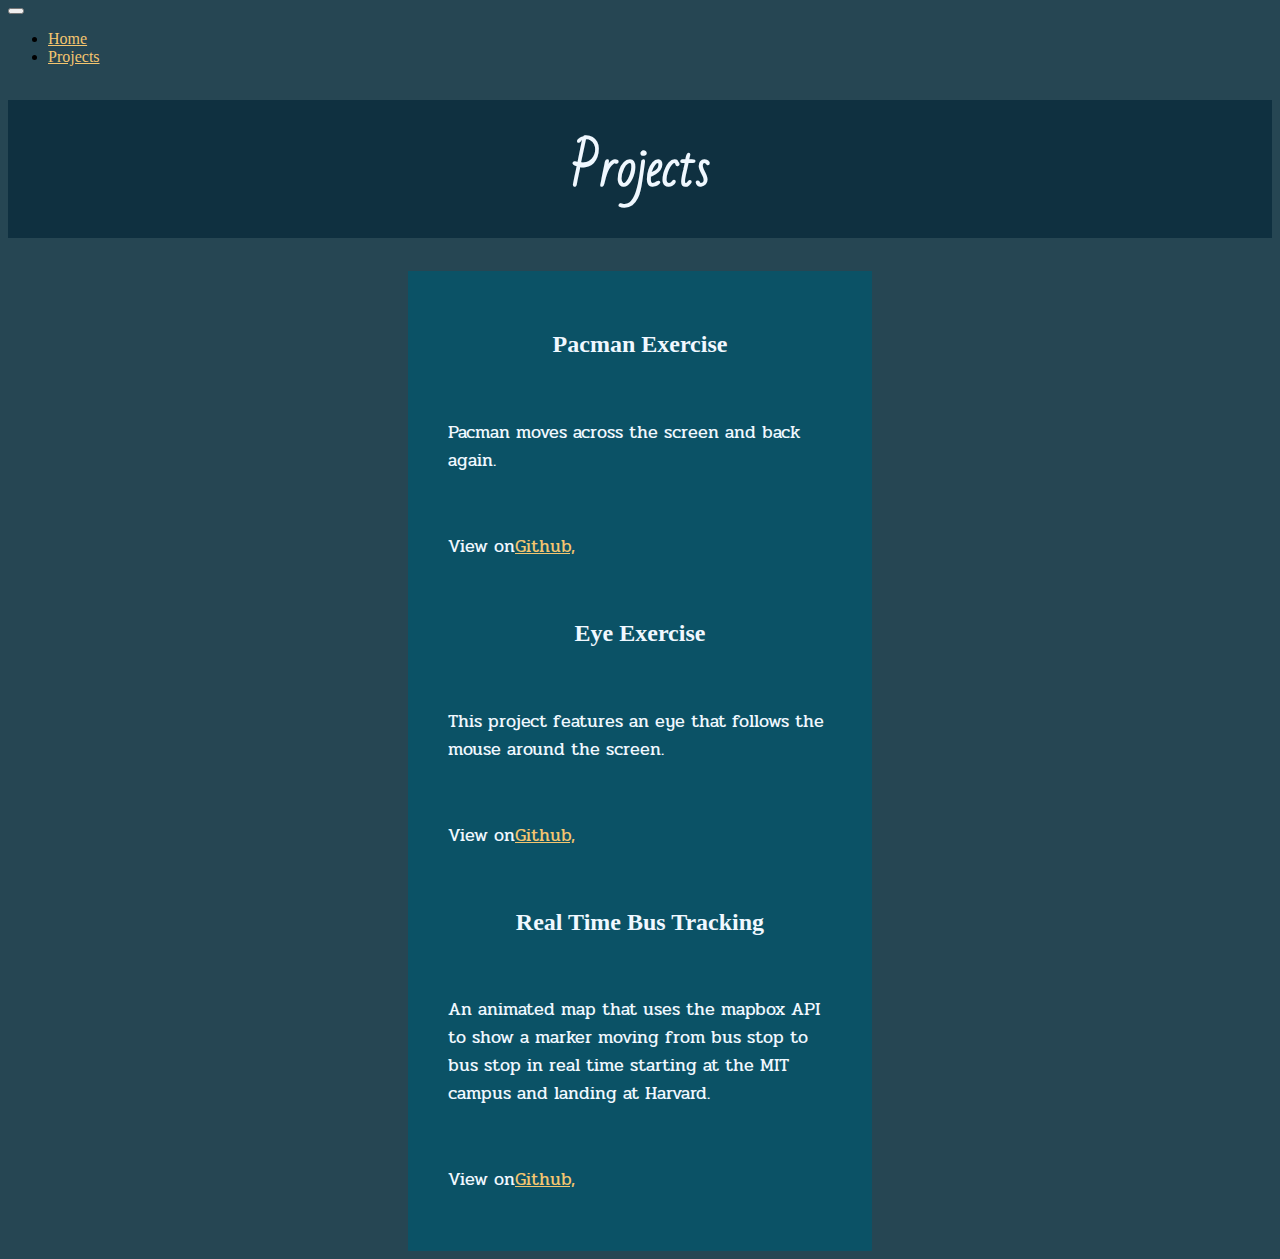
==== projects.html @ 961bdf24 "adds technology icons with grid layout" ====
<html>
  <head>
    <!-- Bootstrap -->
    <meta charset="utf-8" />
    <meta name="viewport" content="width=device-width, initial-scale=1" />
    <link
      href="https://cdn.jsdelivr.net/npm/bootstrap@5.2.3/dist/css/bootstrap.min.css"
      rel="stylesheet"
      integrity="sha384-rbsA2VBKQhggwzxH7pPCaAqO46MgnOM80zW1RWuH61DGLwZJEdK2Kadq2F9CUG65"
      crossorigin="anonymous"
    />

    <!-- Stylesheet -->
    <link rel="stylesheet" href="style.css" />

    <!-- Google Fonts -->
    <link rel="preconnect" href="https://fonts.googleapis.com" />
    <link rel="preconnect" href="https://fonts.gstatic.com" crossorigin />

    <link
      href="https://fonts.googleapis.com/css2?family=Bad+Script&family=Pridi&display=swap"
      rel="stylesheet"
    />

    <link
      href="https://fonts.googleapis.com/css2?family=Bad+Script&display=swap"
      rel="stylesheet"
    />

    <link
      href="https://fonts.googleapis.com/css2?family=Bad+Script&family=Damion&display=swap"
      rel="stylesheet"
    />
    <link
      href="https://fonts.googleapis.com/css2?family=Bad+Script&display=swap"
      rel="stylesheet"
    />
  </head>
  <title></title>
  <body>
    <!-- Navigation -->
    <nav class="navbar navbar-expand-lg navbar-dark bg-dark static-top">
      <div class="container">
        <!-- <a class="navbar-brand" href="#">
          <img
            src="https://placeholder.pics/svg/150x50/888888/EEE/Logo"
            alt="..."
            height="36"
          />
        </a> -->
        <button
          class="navbar-toggler"
          type="button"
          data-bs-toggle="collapse"
          data-bs-target="#navbarSupportedContent"
          aria-controls="navbarSupportedContent"
          aria-expanded="false"
          aria-label="Toggle navigation"
        >
          <span class="navbar-toggler-icon"></span>
        </button>
        <div class="collapse navbar-collapse" id="navbarSupportedContent">
          <ul class="navbar-nav ms-auto">
            <li class="nav-item">
              <a class="nav-link" aria-current="page" href="index.html">Home</a>
            </li>
            <li class="nav-item">
              <a class="nav-link active" href="projects.html">Projects</a>
            </li>
            <!-- <li class="nav-item dropdown">
              <a
                class="nav-link dropdown-toggle"
                href="#"
                id="navbarDropdown"
                role="button"
                data-bs-toggle="dropdown"
                aria-expanded="false"
              >
                Dropdown
              </a>
              <ul
                class="dropdown-menu dropdown-menu-end"
                aria-labelledby="navbarDropdown"
              >
                <li><a class="dropdown-item" href="#">Action</a></li>
                <li><a class="dropdown-item" href="#">Another action</a></li>
                <li>
                  <hr class="dropdown-divider" />
                </li>
                <li>
                  <a class="dropdown-item" href="#">Something else here</a>
                </li>
              </ul>
            </li> -->
          </ul>
        </div>
      </div>
    </nav>
    <h1>Projects</h1>
    <div class="bio">
      <h2>Pacman Exercise</h2>

      <p>Pacman moves across the screen and back again.</p>
      <p>
        View on<a class="link" href="https://github.com/Valorieb/PacmanExercise"
          >Github,</a
        >
      </p>
      <h2>Eye Exercise</h2>
      <p>
        This project features an eye that follows the mouse around the screen.
      </p>
      <p>
        View on<a
          class="link"
          href="https://github.com/Valorieb/EyeMovementExercise"
          >Github,</a
        >
      </p>
      <h2>Real Time Bus Tracking</h2>
      <p>
        An animated map that uses the mapbox API to show a marker moving from
        bus stop to bus stop in real time starting at the MIT campus and landing
        at Harvard.
      </p>
      <p>
        View on<a
          class="link"
          href="https://github.com/Valorieb/BusTrackerExercise"
          >Github,</a
        >
      </p>
    </div>
  </body>
</html>
---- style.css ----
a {
  color: rgb(244, 197, 111);
}

body {
  background-color: #264653;
}

h1 {
  text-align: center;
  color: aliceblue;
  background-color: #0f3040;
  padding: 20px;
  font-family: "Bad Script", cursive;
  font-size: 50px;
}

h2 {
  text-align: center;
  padding: 20px;
}

h3 {
  text-align: center;
  padding: 20px;
}

p {
  font-family: "Bad Script", cursive;
  font-family: "Pridi", serif;
  font-size: 18px;
  padding: 20px;
}
.bio {
  background-color: #0b5266;
  color: aliceblue;
  margin-left: 400px;
  margin-right: 400px;
  padding: 20px;
}

.link {
  color: rgb(244, 197, 111);
}
.link:hover {
  color: aquamarine;
}
.profile_pic {
  height: 20%;
  display: block;
  margin-left: auto;
  margin-right: auto;
  padding: 10px;
}

.tech_content {
  display: grid;
  grid-template-columns: 1fr 1fr 1fr;
  gap: 5px;
}

.tech_icon {
  height: 20%;
  display: block;
  margin-left: auto;
  margin-right: auto;
  padding: 10px;
}
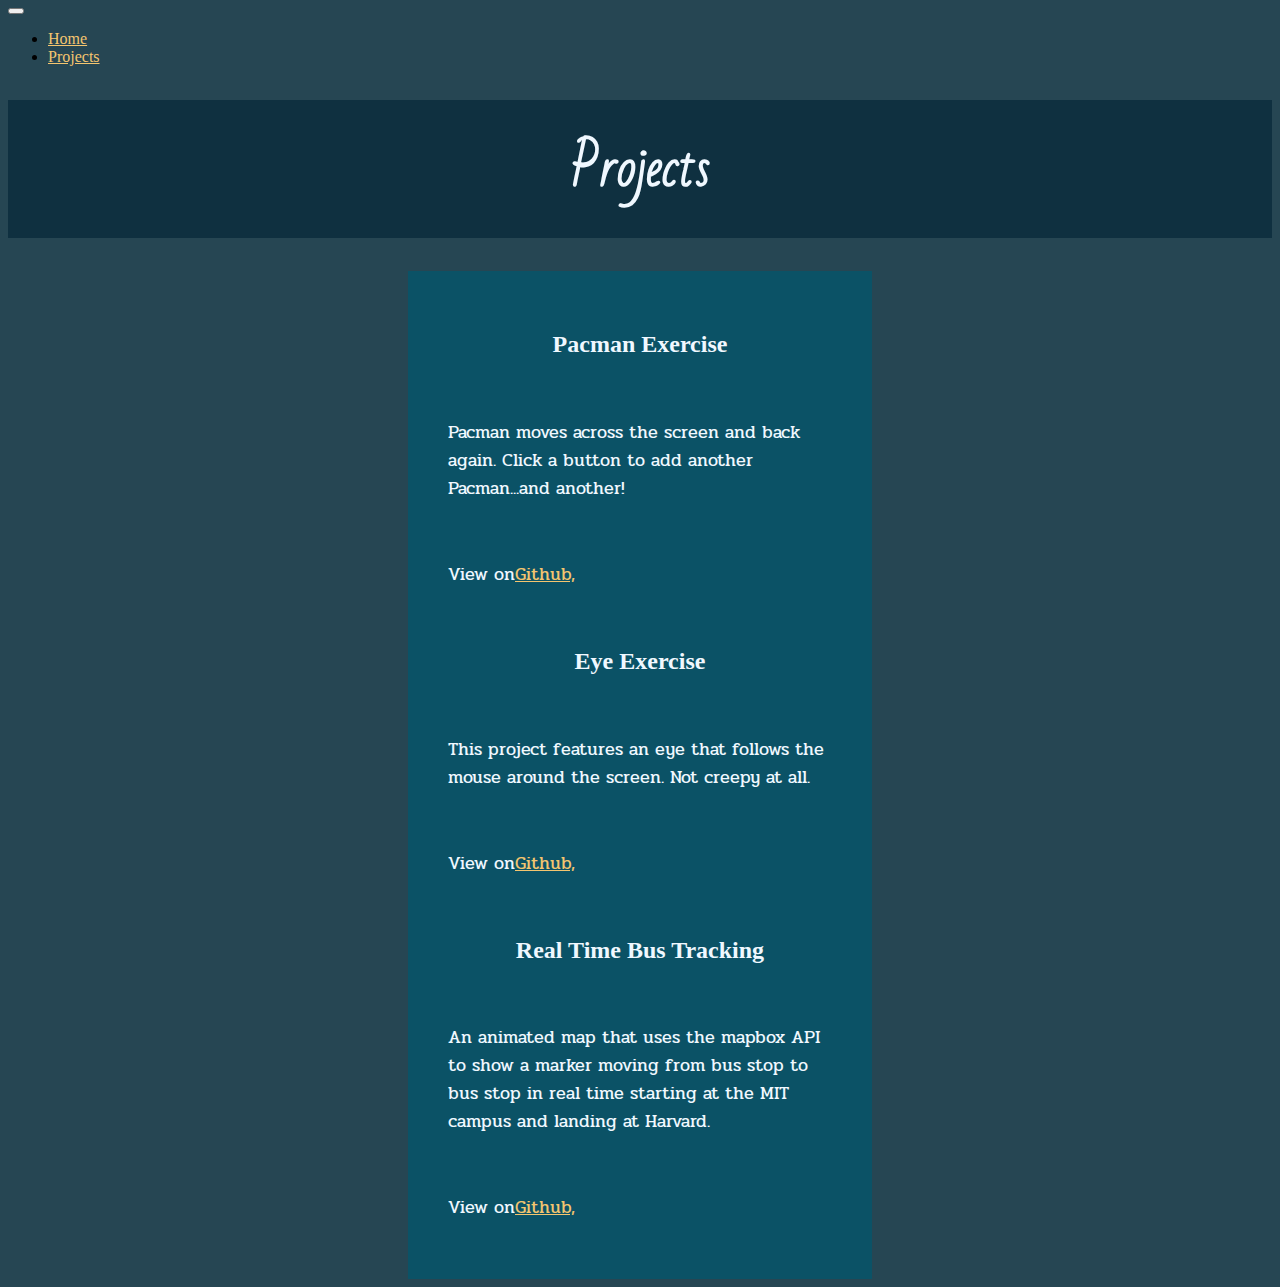
==== commit 48cd10e3: "adds introduction video" ====
--- a/projects.html
+++ b/projects.html
@@ -100,7 +100,10 @@
     <div class="bio">
       <h2>Pacman Exercise</h2>
 
-      <p>Pacman moves across the screen and back again.</p>
+      <p>
+        Pacman moves across the screen and back again. Click a button to add
+        another Pacman...and another!
+      </p>
       <p>
         View on<a class="link" href="https://github.com/Valorieb/PacmanExercise"
           >Github,</a
@@ -109,6 +112,7 @@
       <h2>Eye Exercise</h2>
       <p>
         This project features an eye that follows the mouse around the screen.
+        Not creepy at all.
       </p>
       <p>
         View on<a
--- a/style.css
+++ b/style.css
@@ -31,6 +31,14 @@
   font-size: 18px;
   padding: 20px;
 }
+
+iframe {
+  display: block;
+  margin-left: auto;
+  margin-right: auto;
+  padding: 10px;
+}
+
 .bio {
   background-color: #0b5266;
   color: aliceblue;
@@ -55,7 +63,7 @@
 
 .tech_content {
   display: grid;
-  grid-template-columns: 1fr 1fr 1fr;
+  grid-template-columns: repeat(3, 1fr);
   gap: 5px;
 }
 
